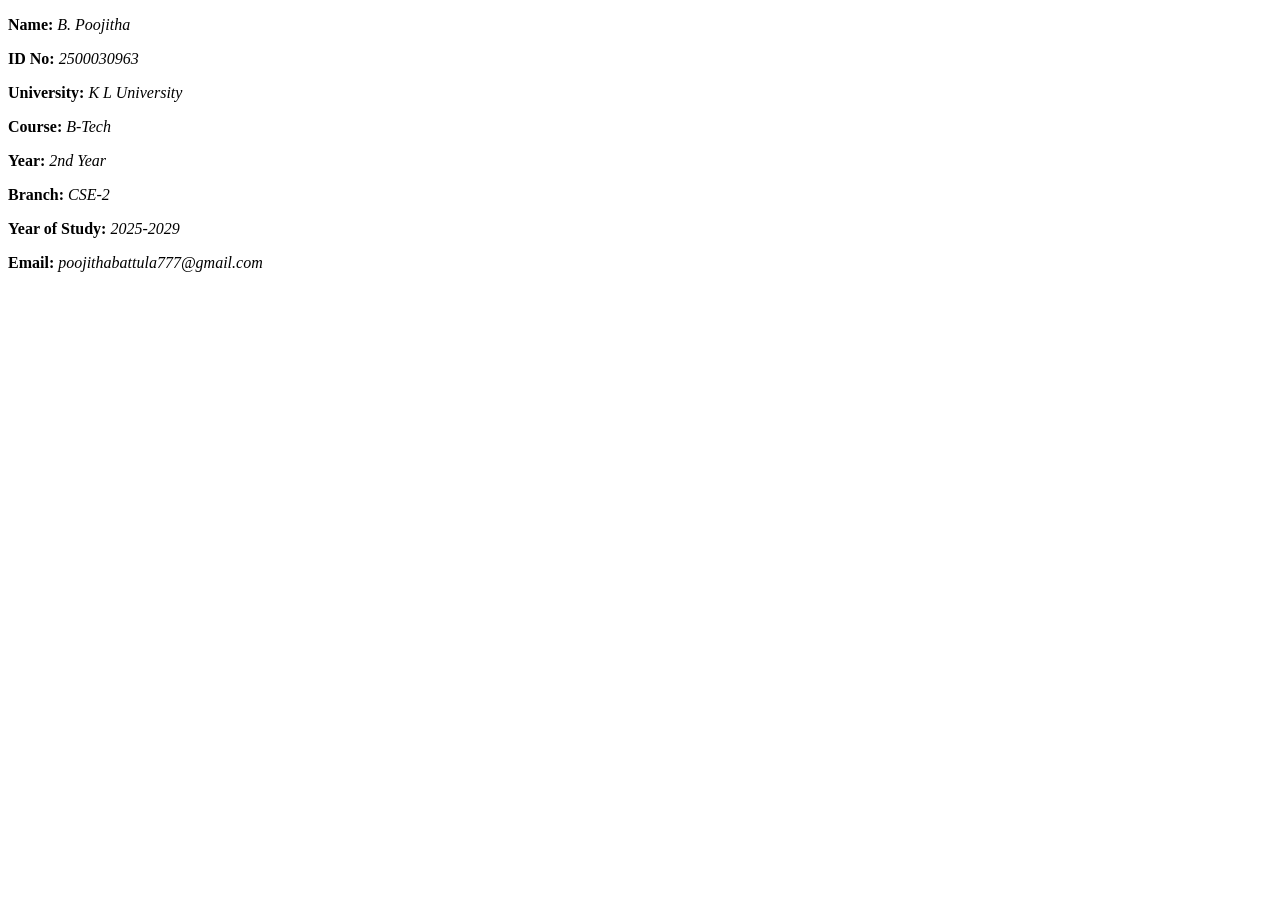
==== index.html @ 8f7029fb "Rename profile.html to index.html" ====
<!DOCTYPE html>
<html lang="en">
<head>
    <meta charset="UTF-8">
    <meta name="viewport" content="width=device-width, initial-scale=1.0">
<title>Profile Creation</title>
</head>
<body>
<p><strong><b>Name: </b></strong> <i>B. Poojitha</i></p>
<p><strong><b>ID No: </b></strong> <i>2500030963</i></p>
<p><strong><b>University: </b></strong> <i>K L University</i></p>
<p><strong><b>Course: </b></strong> <i>B-Tech</i></p>
<p><strong><b>Year: </b></strong><i>2nd Year</i></p>
<p><strong><b>Branch: </b></strong><i>CSE-2</i></p>
<p><strong><b>Year of Study: </b></strong><i>2025-2029</i></p>
<p><strong><b>Email: </b></strong><i>poojithabattula777@gmail.com</i></p>
</body>
</html>
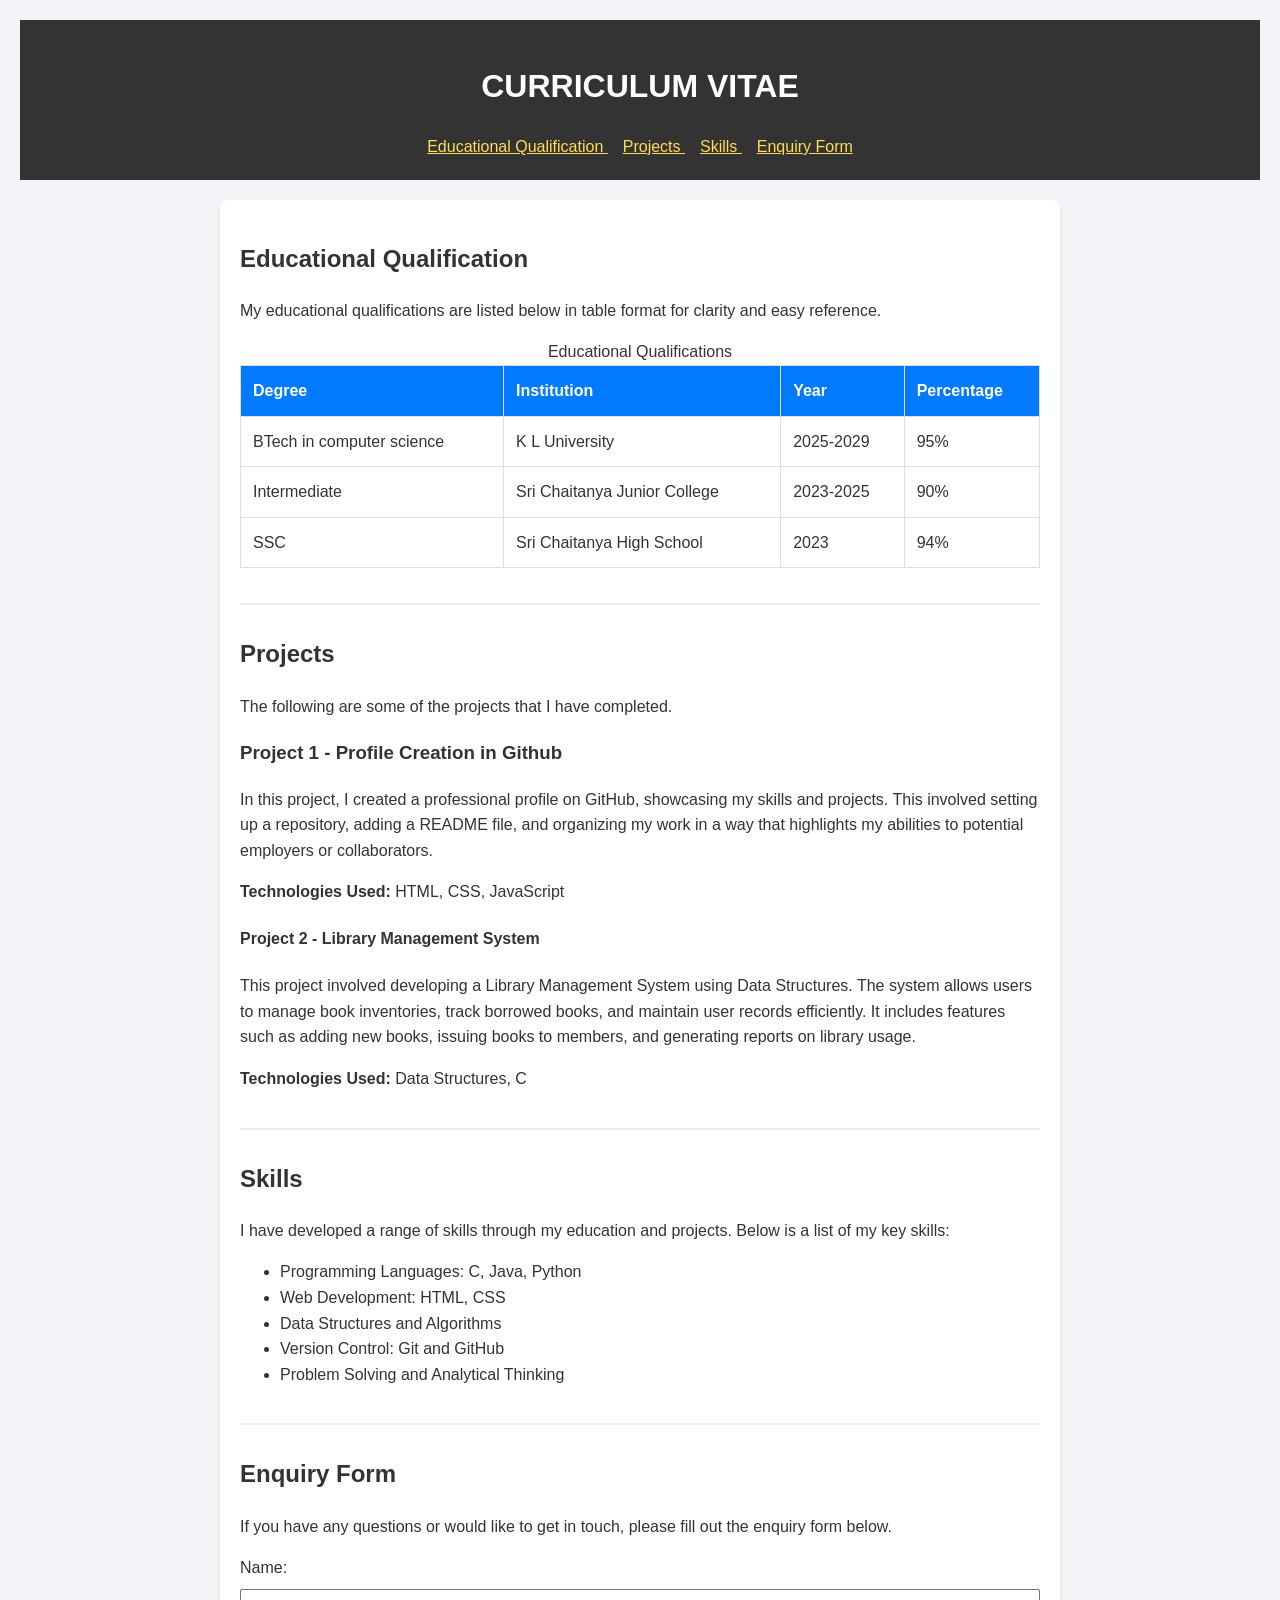
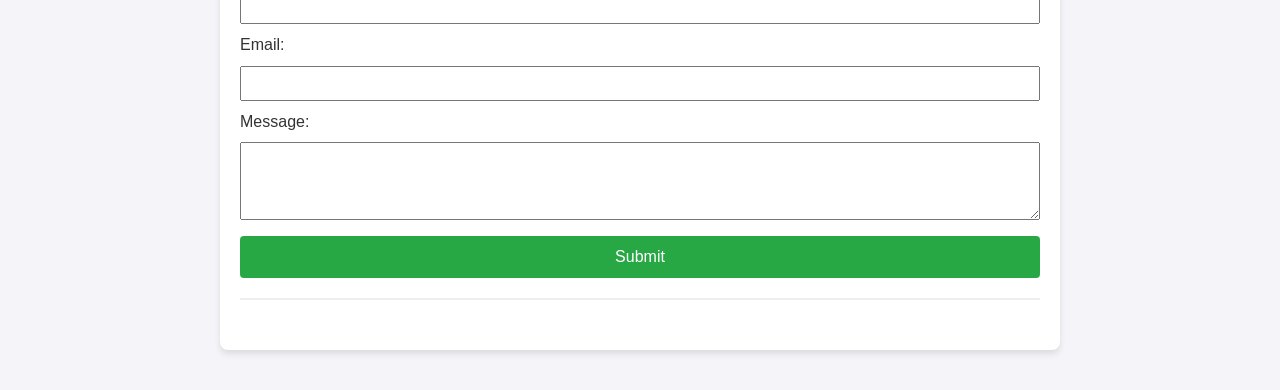
==== commit 14e39def: "Set Cv as main page" ====
--- a/index.html
+++ b/index.html
@@ -1,18 +1,272 @@
-<!DOCTYPE html>
-<html lang="en">
-<head>
-    <meta charset="UTF-8">
-    <meta name="viewport" content="width=device-width, initial-scale=1.0">
-<title>Profile Creation</title>
-</head>
-<body>
-<p><strong><b>Name: </b></strong> <i>B. Poojitha</i></p>
-<p><strong><b>ID No: </b></strong> <i>2500030963</i></p>
-<p><strong><b>University: </b></strong> <i>K L University</i></p>
-<p><strong><b>Course: </b></strong> <i>B-Tech</i></p>
-<p><strong><b>Year: </b></strong><i>2nd Year</i></p>
-<p><strong><b>Branch: </b></strong><i>CSE-2</i></p>
-<p><strong><b>Year of Study: </b></strong><i>2025-2029</i></p>
-<p><strong><b>Email: </b></strong><i>poojithabattula777@gmail.com</i></p>
-</body>
-</html>
+<!DOCTYPE html>
+<html lang="en">
+<head>
+    <meta charset="UTF-8">
+    <meta name="viewport" content="width=device-width, initial-scale=1.0">
+    <title>CV</title>
+    <link rel="stylesheet" href="style.css">
+
+    <style>
+
+    body {
+        font-family: sans-serif;
+        line-height: 1.6;
+        background-color: #f4f4f9;
+        color: #333;
+        margin: 0;
+        padding: 20px;
+    }
+
+    header {
+        background-color: #333;
+        color: white;
+        padding: 20px;
+        text-align: center;
+    }
+
+    main {
+        max-width: 800px;
+        margin: 20px auto;
+        background-color: #fff;
+        padding: 20px;
+        border-radius: 8px;
+        box-shadow: 0 4px 6px rgba(0, 0, 0, 0.1);
+    }
+
+    section {
+        margin-bottom: 30px;
+        border-bottom: 2px solid #eee;
+        padding-bottom: 20px;
+    }
+
+    table {
+        width: 100%;
+        border-collapse: collapse;
+        margin: 15px 0;
+    }
+
+    th, td {
+        border: 1px solid #ddd;
+        padding: 12px;
+        text-align: left;
+    }
+
+    th {
+        background-color: #007BFF;
+        color: white;
+    }
+
+    input, select, textarea {
+        width: 100%;
+        padding: 8px;
+        margin: 8px 0;
+        box-sizing: border-box;
+    }
+
+    code {
+        background: #f1f1f1;
+        padding: 2px 6px;
+        border-radius: 4px;
+    }
+
+    button {
+        background-color: #28a745;
+        color: white;
+        border: none;
+        padding: 12px 20px;
+        font-size: 16px;
+        border-radius: 4px;
+        cursor: pointer;
+        width: 100%;
+    }
+
+    </style>
+</head>
+
+<body>
+
+    <header>
+        <h1>CURRICULUM VITAE</h1>
+
+        <nav>
+            <a href="#education" style="color: #ffdd57; margin-right: 15px;">
+                Educational Qualification
+            </a>
+
+            <a href="#projects" style="color: #ffdd57; margin-right: 15px;">
+                Projects
+            </a>
+
+            <a href="#skills" style="color: #ffdd57; margin-right: 15px;">
+                Skills
+            </a>
+
+            <a href="#enquiry" style="color: #ffdd57;">
+                Enquiry Form
+            </a>
+        </nav>
+    </header>
+
+    <main>
+
+        <section id="education">
+
+            <h2>Educational Qualification</h2>
+
+            <p>
+                My educational qualifications are listed below in table format for clarity and easy reference.
+            </p>
+
+            <table>
+
+                <caption>Educational Qualifications</caption>
+
+                <thead>
+                    <tr>
+                        <th>Degree</th>
+                        <th>Institution</th>
+                        <th>Year</th>
+                        <th>Percentage</th>
+                    </tr>
+                </thead>
+
+                <tbody>
+
+                    <tr>
+                        <td>BTech in computer science</td>
+                        <td>K L University</td>
+                        <td>2025-2029</td>
+                        <td>95%</td>
+                    </tr>
+
+                    <tr>
+                        <td>Intermediate</td>
+                        <td>Sri Chaitanya Junior College</td>
+                        <td>2023-2025</td>
+                        <td>90%</td>
+                    </tr>
+
+                    <tr>
+                        <td>SSC</td>
+                        <td>Sri Chaitanya High School</td>
+                        <td>2023</td>
+                        <td>94%</td>
+                    </tr>
+
+                </tbody>
+
+            </table>
+
+        </section>
+
+
+        <section id="projects">
+
+            <h2>Projects</h2>
+
+            <p>
+                The following are some of the projects that I have completed.
+            </p>
+
+            <h3>Project 1 - Profile Creation in Github</h3>
+
+            <p>
+                In this project, I created a professional profile on GitHub,
+                showcasing my skills and projects. This involved setting up a
+                repository, adding a README file, and organizing my work in a
+                way that highlights my abilities to potential employers or collaborators.
+            </p>
+
+            <p>
+                <strong>Technologies Used:</strong>
+                HTML, CSS, JavaScript
+            </p>
+
+            <h4>Project 2 - Library Management System</h4>
+
+            <p>
+                This project involved developing a Library Management System
+                using Data Structures. The system allows users to manage book
+                inventories, track borrowed books, and maintain user records
+                efficiently. It includes features such as adding new books,
+                issuing books to members, and generating reports on library usage.
+            </p>
+
+            <p>
+                <strong>Technologies Used:</strong>
+                Data Structures, C
+            </p>
+
+        </section>
+
+
+        <section id="skills">
+
+            <h2>Skills</h2>
+
+            <p>
+                I have developed a range of skills through my education and
+                projects. Below is a list of my key skills:
+            </p>
+
+            <ul>
+                <li>Programming Languages: C, Java, Python</li>
+                <li>Web Development: HTML, CSS</li>
+                <li>Data Structures and Algorithms</li>
+                <li>Version Control: Git and GitHub</li>
+                <li>Problem Solving and Analytical Thinking</li>
+            </ul>
+
+        </section>
+
+
+        <section id="enquiry">
+
+            <h2>Enquiry Form</h2>
+
+            <p>
+                If you have any questions or would like to get in touch,
+                please fill out the enquiry form below.
+            </p>
+
+            <form action="#" method="post">
+
+                <label for="name">Name:</label>
+
+                <input
+                    type="text"
+                    id="name"
+                    name="name"
+                    required
+                >
+
+                <label for="email">Email:</label>
+
+                <input
+                    type="email"
+                    id="email"
+                    name="email"
+                    required
+                >
+
+                <label for="message">Message:</label>
+
+                <textarea
+                    id="message"
+                    name="message"
+                    rows="4"
+                    required
+                ></textarea>
+
+                <button type="submit">
+                    Submit
+                </button>
+
+            </form>
+
+        </section>
+
+    </main>
+
+</body>
+</html>
--- a/style.css
+++ b/style.css
@@ -0,0 +1,38 @@
+main {
+    max-width: 800px;
+    margin: 20px auto;
+    background-color: #fff;
+    padding: 20px;
+    border-radius: 8px;
+    box-shadow: 0 4px 6px rgba(0, 0, 0, 0.1);
+}
+section {
+    margin-bottom: 30px;
+    border-bottom: 2px solid #eee;
+    padding-bottom: 20px;
+}
+table {
+    width: 100%;
+    border-collapse: collapse;
+    margin: 15px 0;
+}
+th, td {
+    border: 1px solid #ddd;
+    padding: 12px;
+    text-align: left;
+}
+th {
+    background-color: #007BFF;
+    color: white;
+}
+input, select, textarea {
+    width: 100%;
+    padding: 8px;
+    margin: 8px 0;
+    box-sizing: border-box;
+}
+code {
+    background: #f1f1f1;
+     padding: 2px 6px;
+    border-radius: 4px;
+}
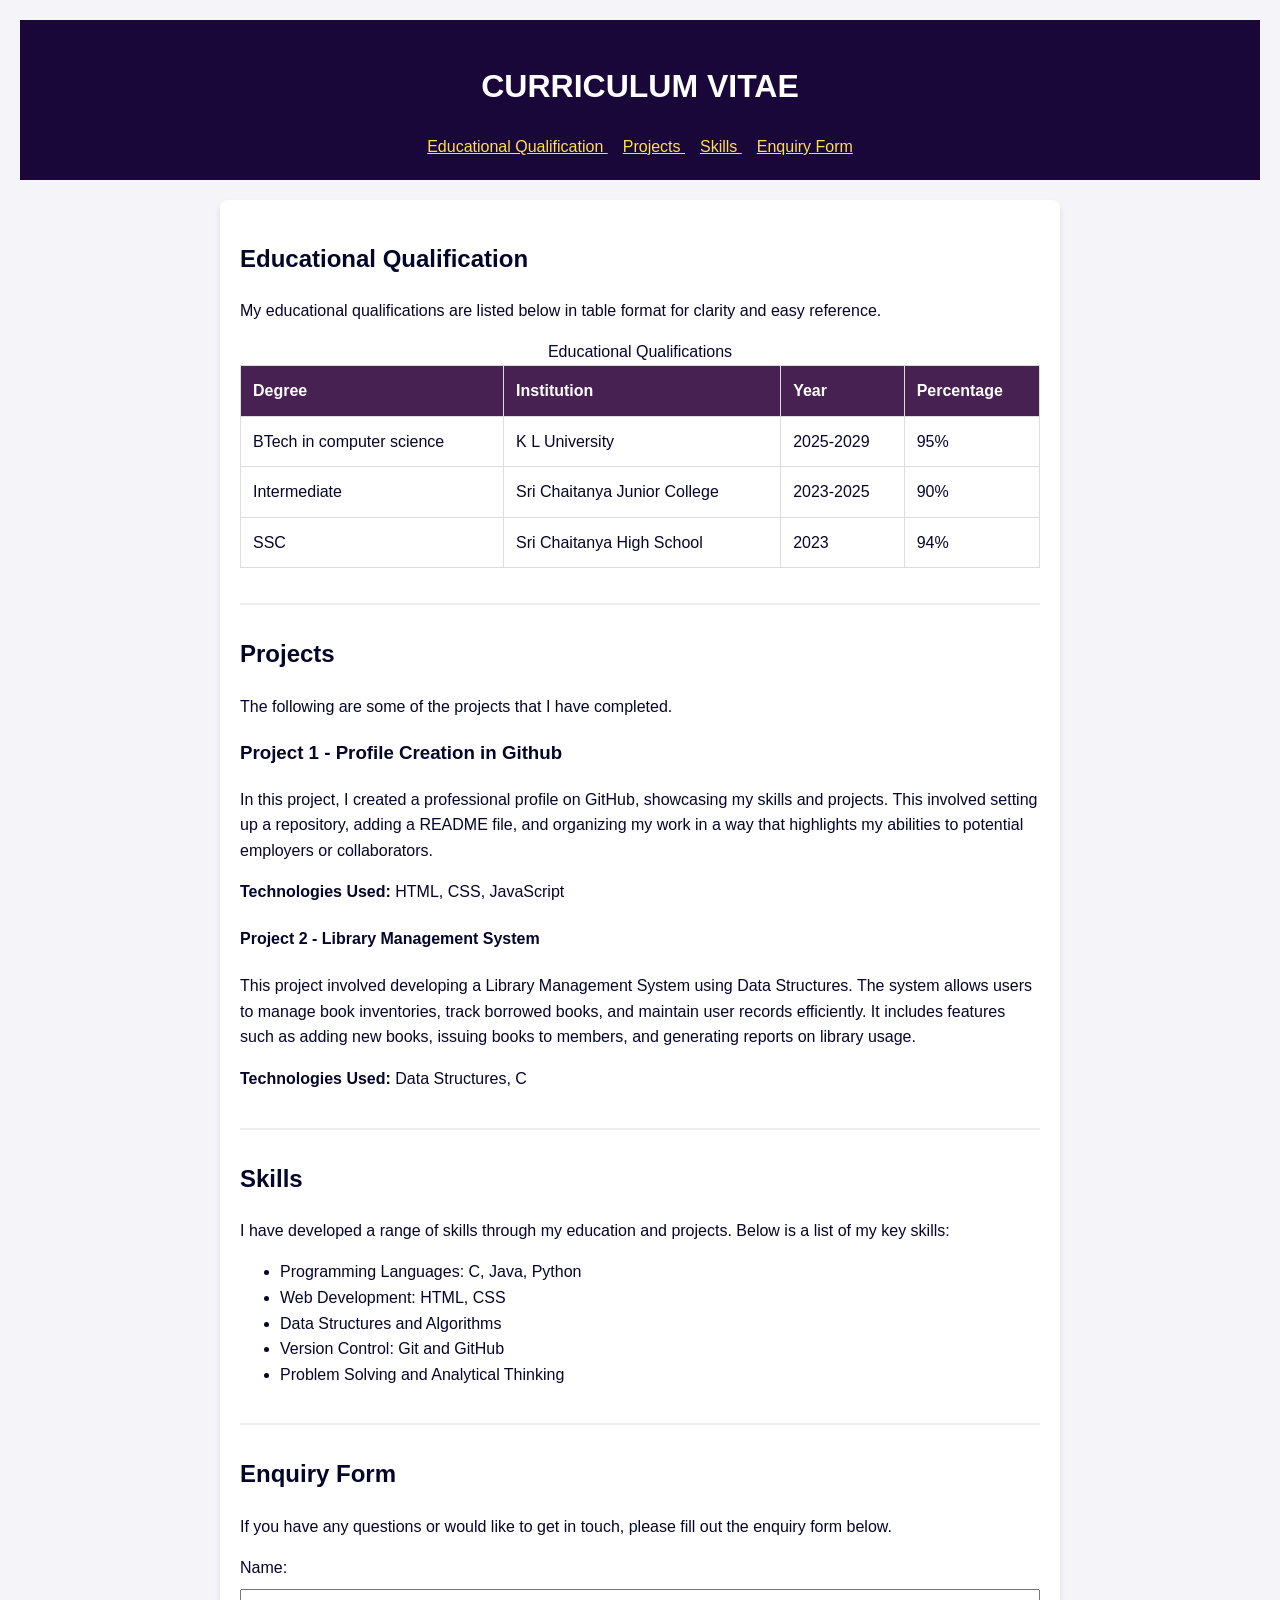
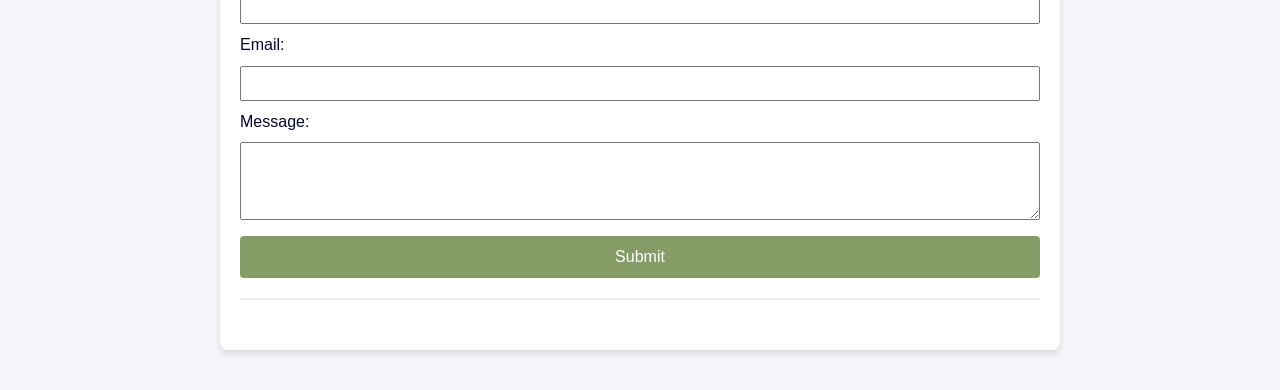
==== commit 1696b4d6: "Updated CV colors" ====
--- a/index.html
+++ b/index.html
@@ -12,13 +12,13 @@
         font-family: sans-serif;
         line-height: 1.6;
         background-color: #f4f4f9;
-        color: #333;
+        color: #040629;
         margin: 0;
         padding: 20px;
     }
 
     header {
-        background-color: #333;
+        background-color: #1a0739;
         color: white;
         padding: 20px;
         text-align: center;
@@ -52,7 +52,7 @@
     }
 
     th {
-        background-color: #007BFF;
+        background-color: #462152;
         color: white;
     }
 
@@ -70,7 +70,7 @@
     }
 
     button {
-        background-color: #28a745;
+        background-color: #859c67;
         color: white;
         border: none;
         padding: 12px 20px;
